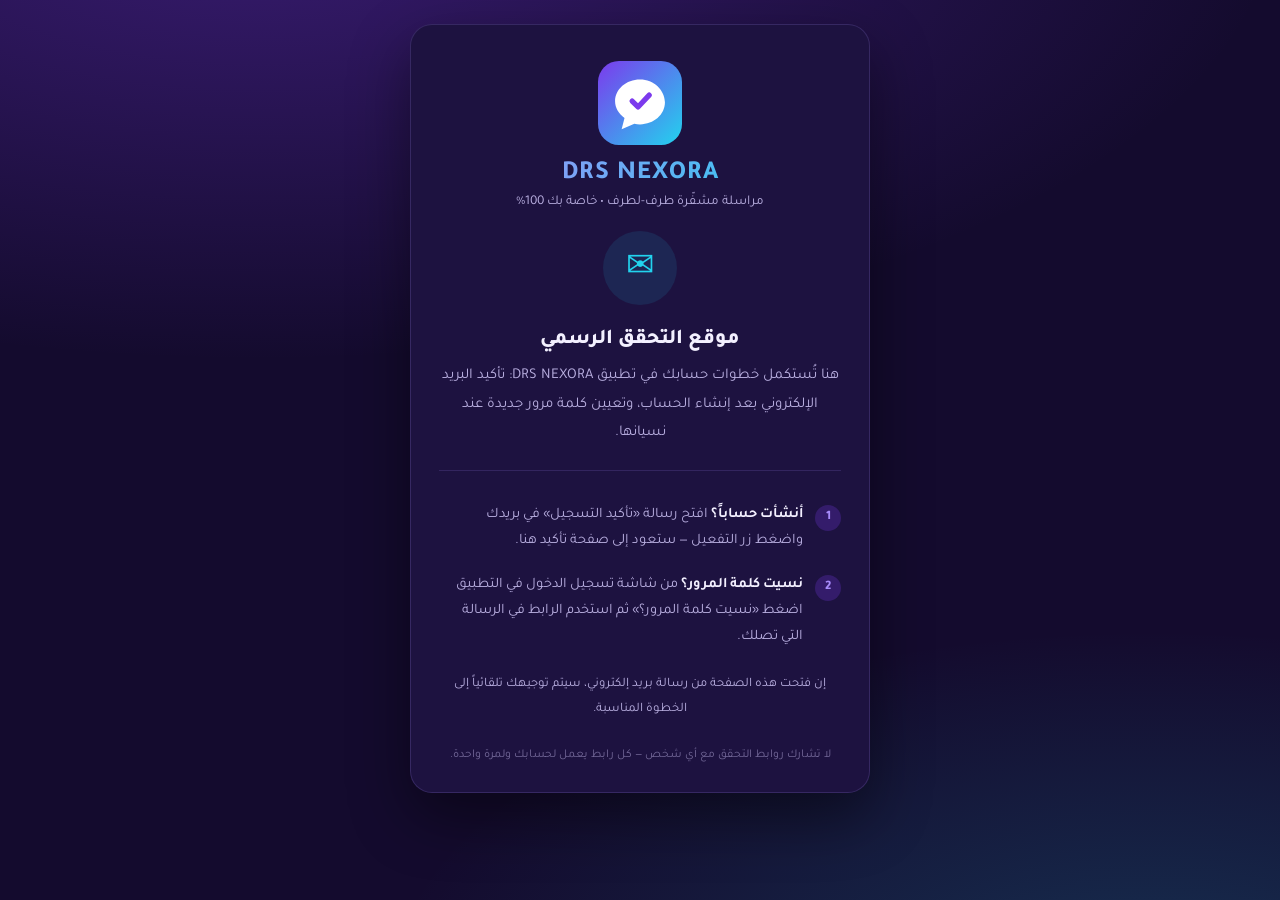
==== index.html @ 3707ff19 "verification site: signup confirm + password reset pages (AR/RTL, Nexora brand)" ====
<!DOCTYPE html>
<html lang="ar" dir="rtl">
<head>
<meta charset="UTF-8">
<meta name="viewport" content="width=device-width, initial-scale=1.0">
<title>DRS NEXORA — موقع التحقق</title>
<link rel="preconnect" href="https://fonts.googleapis.com">
<link rel="preconnect" href="https://fonts.gstatic.com" crossorigin>
<link href="https://fonts.googleapis.com/css2?family=Tajawal:wght@400;500;700;800&display=swap" rel="stylesheet">
<link rel="stylesheet" href="assets/nexora.css">
<link rel="icon" href="data:image/svg+xml,%3Csvg xmlns='http://www.w3.org/2000/svg' viewBox='0 0 64 64'%3E%3Cdefs%3E%3ClinearGradient id='g' x1='0' y1='0' x2='1' y2='1'%3E%3Cstop offset='0' stop-color='%237C3AED'/%3E%3Cstop offset='1' stop-color='%2322D3EE'/%3E%3C/linearGradient%3E%3C/defs%3E%3Crect width='64' height='64' rx='16' fill='url(%23g)'/%3E%3Cpath d='M32 14c-10.5 0-19 7.4-19 16.5 0 5.2 2.8 9.8 7.2 12.9L18 52l9.7-4.2c1.4.3 2.8.5 4.3.5 10.5 0 19-7.4 19-16.8S42.5 14 32 14z' fill='%23fff'/%3E%3Cpath d='M26 30.5l4.5 4.5L39 26' stroke='%237C3AED' stroke-width='4' fill='none' stroke-linecap='round' stroke-linejoin='round'/%3E%3C/svg%3E">
</head>
<body>

<main class="card">
  <svg class="logo-mark" viewBox="0 0 64 64" aria-hidden="true">
    <defs><linearGradient id="g" x1="0" y1="0" x2="1" y2="1">
      <stop offset="0" stop-color="#7C3AED"/><stop offset="1" stop-color="#22D3EE"/>
    </linearGradient></defs>
    <rect width="64" height="64" rx="16" fill="url(#g)"/>
    <path d="M32 14c-10.5 0-19 7.4-19 16.5 0 5.2 2.8 9.8 7.2 12.9L18 52l9.7-4.2c1.4.3 2.8.5 4.3.5 10.5 0 19-7.4 19-16.8S42.5 14 32 14z" fill="#fff"/>
    <path d="M26 30.5l4.5 4.5L39 26" stroke="#7C3AED" stroke-width="4" fill="none" stroke-linecap="round" stroke-linejoin="round"/>
  </svg>
  <div class="brand-name">DRS NEXORA</div>
  <div class="brand-tagline">مراسلة مشفّرة طرف-لطرف • خاصة بك 100%</div>

  <section id="state-welcome">
    <div class="icon-badge info">✉</div>
    <h1 class="state-title">موقع التحقق الرسمي</h1>
    <p class="state-text">
      هنا تُستكمل خطوات حسابك في تطبيق DRS NEXORA: تأكيد البريد الإلكتروني بعد إنشاء الحساب،
      وتعيين كلمة مرور جديدة عند نسيانها.
    </p>
    <div class="divider"></div>
    <ul class="steps">
      <li><span class="num">1</span><span><b>أنشأت حساباً؟</b> افتح رسالة «تأكيد التسجيل» في بريدك واضغط زر التفعيل — ستعود إلى صفحة تأكيد هنا.</span></li>
      <li><span class="num">2</span><span><b>نسيت كلمة المرور؟</b> من شاشة تسجيل الدخول في التطبيق اضغط «نسيت كلمة المرور؟» ثم استخدم الرابط في الرسالة التي تصلك.</span></li>
    </ul>
    <p class="state-text" style="font-size:13px; margin-top:14px;">
      إن فتحت هذه الصفحة من رسالة بريد إلكتروني، سيتم توجيهك تلقائياً إلى الخطوة المناسبة.
    </p>
  </section>

  <p class="footer-note">
    لا تشارك روابط التحقق مع أي شخص — كل رابط يعمل لحسابك ولمرة واحدة.
  </p>
</main>

<script>
(function () {
  'use strict';

  // توجيه تلقائي حسب نوع عملية التحقق القادمة في الرابط:
  // #access_token=...&type=signup  → confirm.html
  // #access_token=...&type=recovery|invite → reset.html
  // ?token_hash=...&type=...       → الصفحة المناسبة
  function paramType(s) {
    if (!s) return '';
    var str = String(s);
    if (str.charAt(0) === '#' || str.charAt(0) === '?') str = str.slice(1);
    var parts = str.split('&');
    for (var i = 0; i < parts.length; i++) {
      var kv = parts[i].split('=');
      if (kv[0] === 'type') return decodeURIComponent(kv[1] || '');
    }
    return '';
  }

  var type = paramType(window.location.hash) || paramType(window.location.search);
  var hasTokens = /access_token=/.test(window.location.hash) || /token_hash=/.test(window.location.search) || /token=/.test(window.location.search);

  if (hasTokens || type) {
    var target;
    if (type === 'recovery' || type === 'invite') target = 'reset.html';
    else target = 'confirm.html'; // signup و email_change وأي نوع آخر
    // إبقاء الهاش/الاستعلام كما هو حتى تقرأه الصفحة الهدف
    window.location.replace(target + window.location.search + window.location.hash);
  }
})();
</script>
</body>
</html>
---- assets/nexora.css ----
/* ============================================================
   DRS NEXORA — Verification site (GitHub Pages)
   Brand palette mirrors lib/theme/app_theme.dart
   ============================================================ */
:root {
  --brand-primary: #7c3aed;
  --brand-secondary: #a78bfa;
  --brand-accent: #22d3ee;
  --bg: #140b2e;
  --surface: #1d1240;
  --surface-alt: #271b52;
  --text: #f3f0ff;
  --text-dim: #b9afe0;
  --success: #34d399;
  --error: #f87171;
  --warning: #f59e0b;
}

* { margin: 0; padding: 0; box-sizing: border-box; }

html, body { min-height: 100%; }

body {
  font-family: 'Tajawal', 'Tahoma', 'Arial', sans-serif;
  background:
    radial-gradient(ellipse 80% 50% at 20% -10%, rgba(124, 58, 237, .35), transparent),
    radial-gradient(ellipse 60% 40% at 90% 110%, rgba(34, 211, 238, .18), transparent),
    var(--bg);
  color: var(--text);
  direction: rtl;
  display: flex;
  flex-direction: column;
  align-items: center;
  justify-content: center;
  padding: 24px 16px;
}

.card {
  width: 100%;
  max-width: 460px;
  background: var(--surface);
  border: 1px solid rgba(167, 139, 250, .18);
  border-radius: 22px;
  padding: 36px 28px 30px;
  box-shadow: 0 24px 60px rgba(0, 0, 0, .45);
  text-align: center;
}

.logo-mark { width: 84px; height: 84px; margin: 0 auto 14px; display: block; }

.brand-name {
  font-size: 26px;
  font-weight: 800;
  letter-spacing: 1px;
  background: linear-gradient(120deg, var(--brand-secondary), var(--brand-accent));
  -webkit-background-clip: text;
  background-clip: text;
  -webkit-text-fill-color: transparent;
}

.brand-tagline { color: var(--text-dim); font-size: 13.5px; margin-top: 4px; }

h1.state-title { font-size: 21px; font-weight: 800; margin: 22px 0 10px; }

p.state-text { color: var(--text-dim); font-size: 15px; line-height: 1.9; }

.divider { height: 1px; background: rgba(167, 139, 250, .16); margin: 22px 0; }

.icon-badge {
  width: 74px; height: 74px; border-radius: 50%;
  display: flex; align-items: center; justify-content: center;
  margin: 20px auto 0; font-size: 34px;
}
.icon-badge.success { background: rgba(52, 211, 153, .12); color: var(--success); }
.icon-badge.error   { background: rgba(248, 113, 113, .12); color: var(--error); }
.icon-badge.pending { background: rgba(245, 158, 11, .12); color: var(--warning); }
.icon-badge.info    { background: rgba(34, 211, 238, .10); color: var(--brand-accent); }
.success-text { color: var(--success); }
.error-text   { color: var(--error); }

.btn {
  display: block; width: 100%;
  min-height: 52px;
  border: none; border-radius: 14px; cursor: pointer;
  font-family: inherit; font-size: 16px; font-weight: 700;
  color: #fff;
  background: linear-gradient(120deg, var(--brand-primary), #8b5cf6);
  margin-top: 18px;
  transition: transform .12s ease, filter .12s ease;
}
.btn:hover { filter: brightness(1.1); }
.btn:active { transform: scale(.985); }
.btn[disabled] { opacity: .55; cursor: not-allowed; }

.btn-secondary {
  background: transparent;
  border: 1.5px solid var(--brand-primary);
  color: var(--brand-secondary);
}

.field { margin-top: 16px; text-align: right; }
.field label { display: block; font-size: 13.5px; color: var(--text-dim); margin-bottom: 7px; font-weight: 500; }
.field .input-wrap { position: relative; }
.field input {
  width: 100%; min-height: 52px;
  background: var(--surface-alt);
  border: 1.5px solid transparent; border-radius: 14px;
  color: var(--text); font-family: inherit; font-size: 15.5px;
  padding: 0 16px;
  outline: none;
  transition: border-color .15s ease;
}
.field input:focus { border-color: var(--brand-primary); }
.field .toggle-eye {
  position: absolute; inset-inline-end: 8px; top: 50%;
  transform: translateY(-50%);
  background: none; border: none; cursor: pointer;
  color: var(--text-dim); font-size: 17px; padding: 8px;
}
.hint { font-size: 12.5px; color: var(--text-dim); margin-top: 7px; text-align: right; }
.hint.error { color: var(--error); }

.strength { height: 5px; border-radius: 4px; background: rgba(255,255,255,.08); margin-top: 10px; overflow: hidden; }
.strength > span { display: block; height: 100%; width: 0; border-radius: 4px; transition: width .25s ease, background .25s ease; }

.steps { text-align: right; margin: 18px 0 4px; padding: 0; list-style: none; }
.steps li {
  display: flex; gap: 12px; align-items: flex-start;
  color: var(--text-dim); font-size: 14.5px; line-height: 1.8;
  padding: 9px 0;
}
.steps .num {
  flex: 0 0 26px; height: 26px; border-radius: 50%;
  background: rgba(124, 58, 237, .25); color: var(--brand-secondary);
  font-size: 13px; font-weight: 800;
  display: flex; align-items: center; justify-content: center;
  margin-top: 3px;
}
.steps b { color: var(--text); font-weight: 700; }

.spinner {
  width: 46px; height: 46px; margin: 26px auto 4px;
  border-radius: 50%;
  border: 4px solid rgba(167, 139, 250, .18);
  border-top-color: var(--brand-primary);
  animation: spin .8s linear infinite;
}
@keyframes spin { to { transform: rotate(360deg); } }

.footer-note { margin-top: 26px; color: rgba(185, 175, 224, .55); font-size: 12px; text-align: center; }
.footer-note a { color: rgba(185, 175, 224, .8); text-decoration: none; }

.hidden { display: none !important; }

@media (max-width: 380px) {
  .card { padding: 28px 20px 24px; }
  h1.state-title { font-size: 19px; }
}
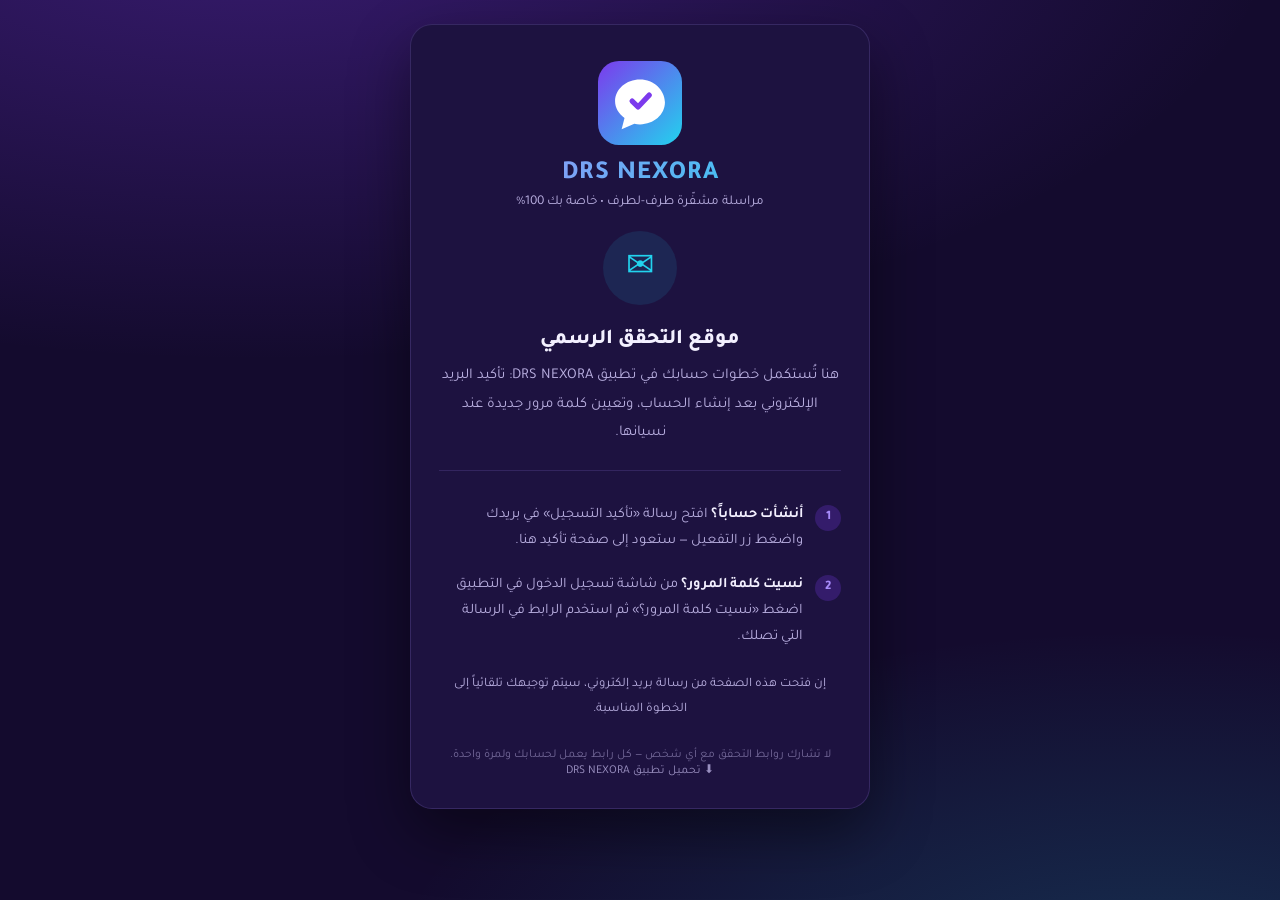
==== commit 70dc88ca: "download page: direct no-ads APK links (github release primary + gofile mirror)" ====
--- a/index.html
+++ b/index.html
@@ -42,7 +42,8 @@
   </section>
 
   <p class="footer-note">
-    لا تشارك روابط التحقق مع أي شخص — كل رابط يعمل لحسابك ولمرة واحدة.
+    لا تشارك روابط التحقق مع أي شخص — كل رابط يعمل لحسابك ولمرة واحدة.<br>
+    <a href="download.html">⬇ تحميل تطبيق DRS NEXORA</a>
   </p>
 </main>
 
